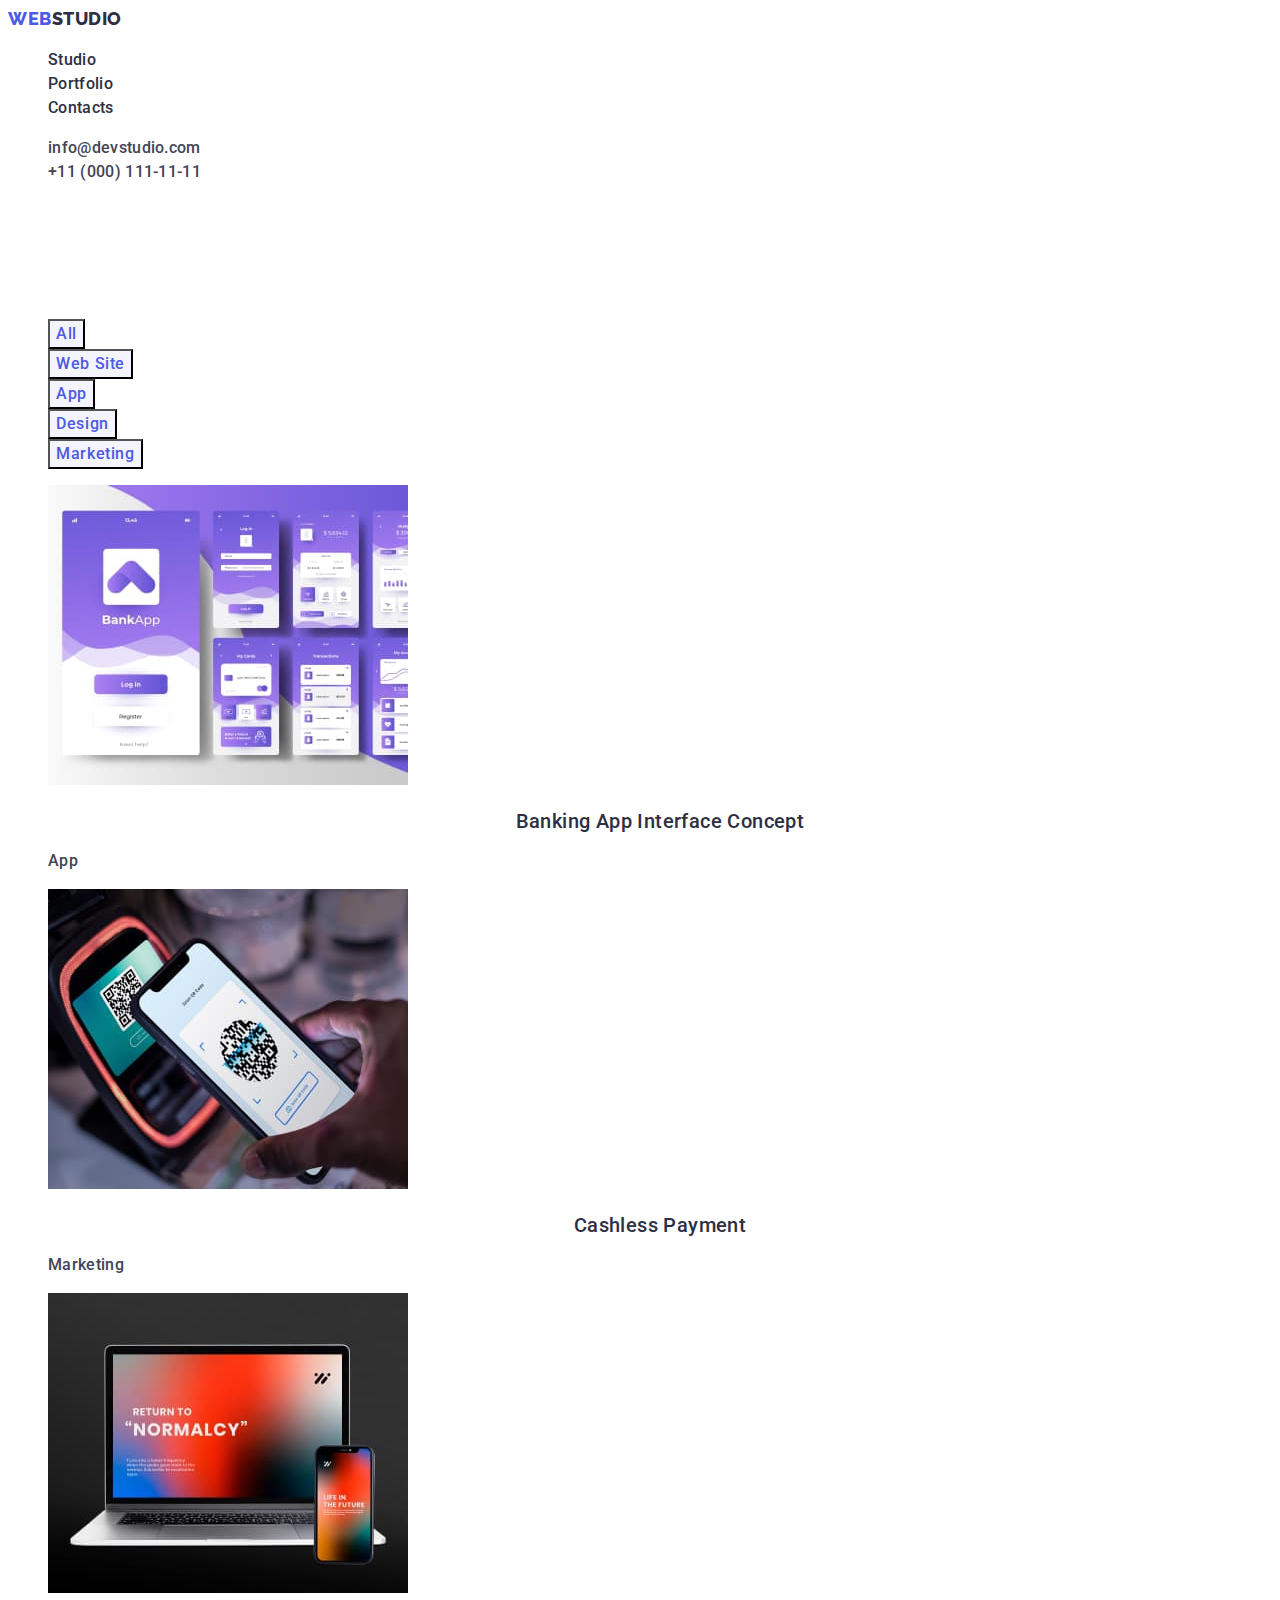
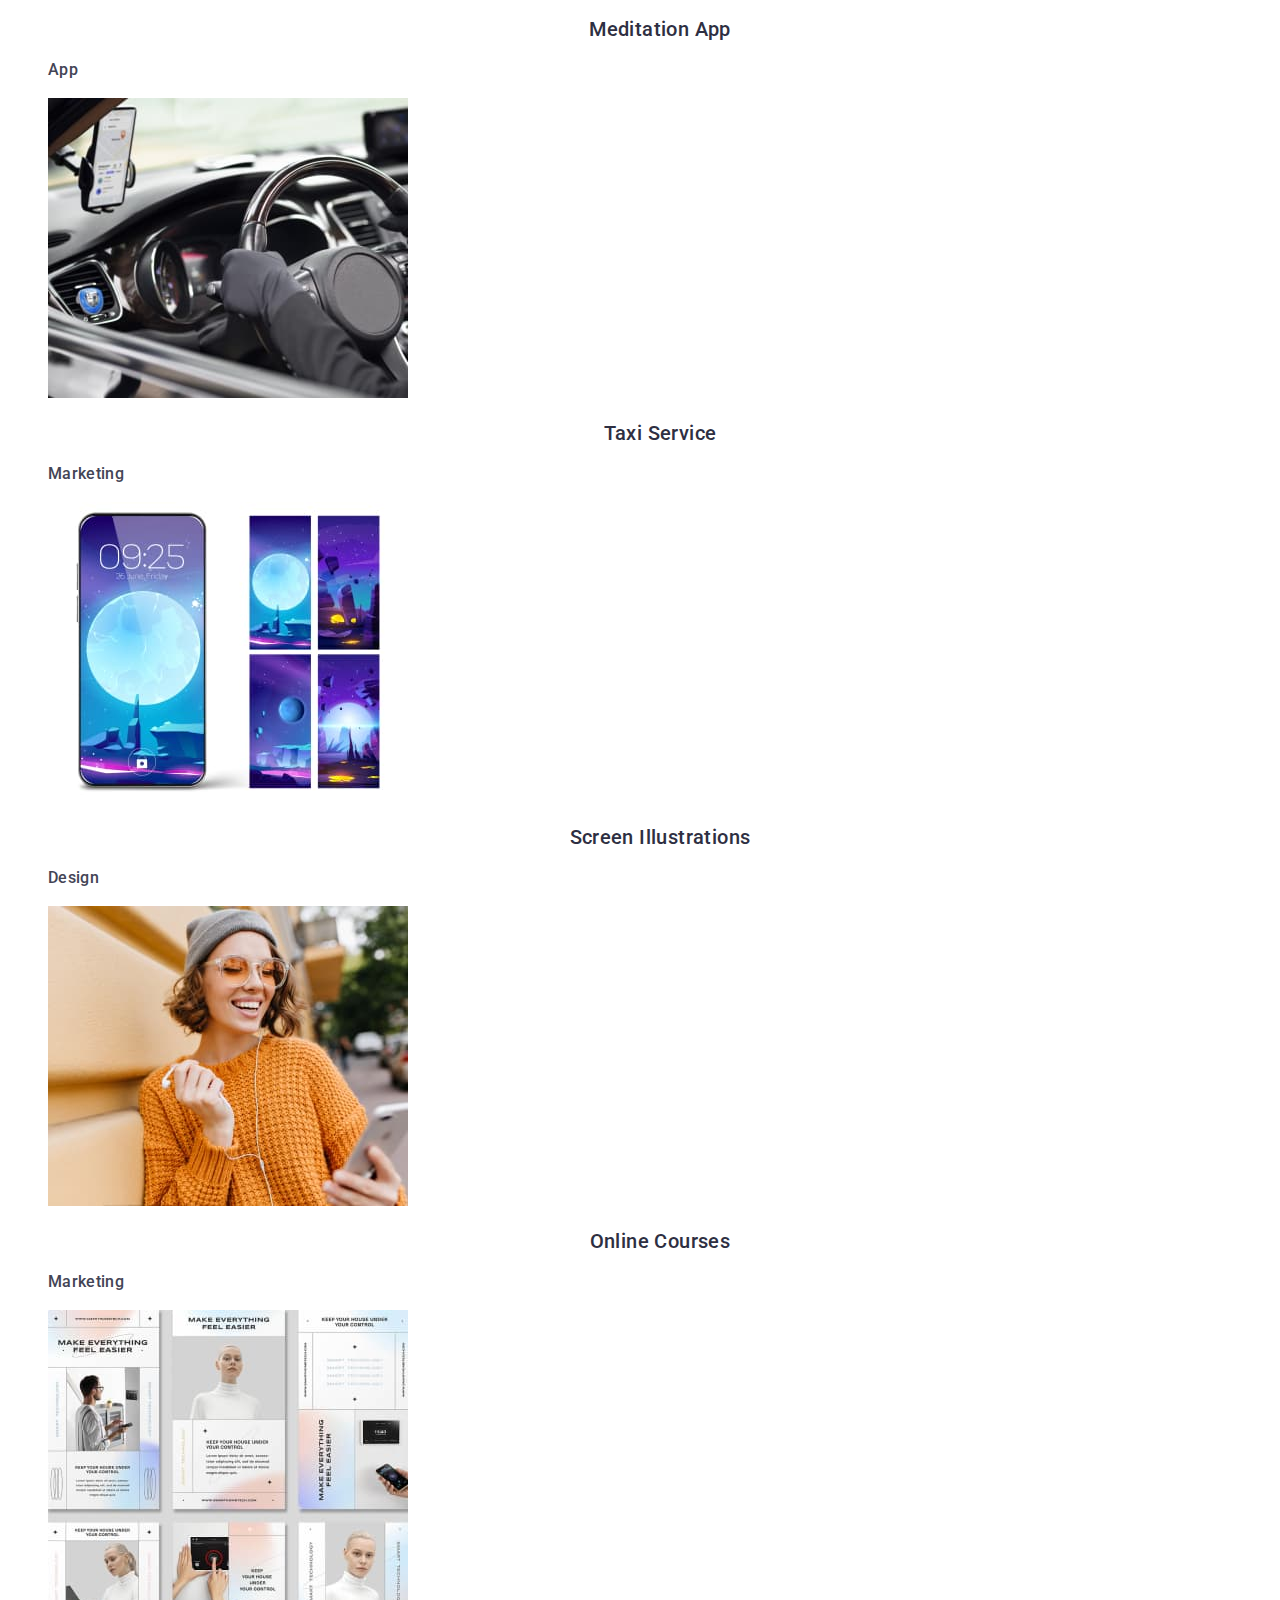
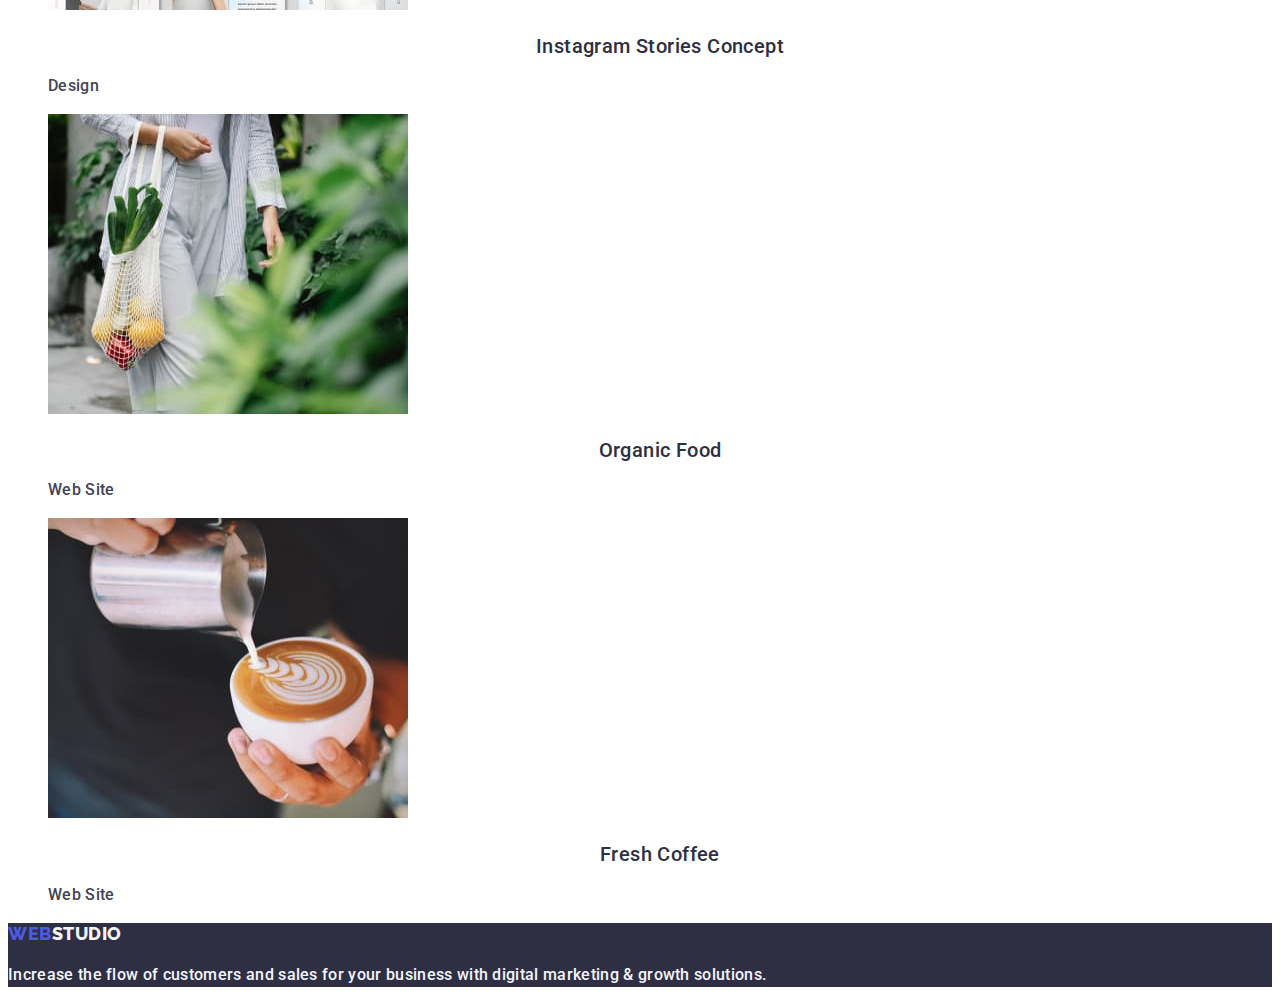
==== portfolio.html @ 98404769 "hw-2-14" ====
<!DOCTYPE html>
<html lang="en">
<head>
    <meta charset="UTF-8">
    <meta name="viewport" content="width=device-width, initial-scale=1.0">
    <meta name="description" content="WebStudio company portfolio page">
    <title>Portfolio</title>
    <link rel="preconnect" href="https://fonts.googleapis.com">
    <link rel="preconnect" href="https://fonts.gstatic.com" crossorigin>
    <link href="https://fonts.googleapis.com/css2?family=Raleway:wght@800&family=Roboto:wght@400;500;700;900&display=swap" rel="stylesheet">
    <link rel="stylesheet" href="./css/styles.css">
</head>
    <body>
        <header>
            <nav class="nav">
                <a href="./index.html" class="logo link"><span class="web">Web</span><span class="logo Studio">Studio</span></a>
            
            <ul class="list">
                <li><a href="./index.html" class="link">Studio</a></li>
                <li><a href="./portfolio.html" class="link">Portfolio</a></li>
                <li><a href="" class="link">Contacts</a></li>
            </ul>
            </nav>
            
            <address class="header-addres">
            <ul class="list">
                <li>
                <a href="mailto:info@devstudio.com" class="link">info@devstudio.com</a>
                </li>
                <li>
                <a href="tel:+110001111111" class="link">+11 (000) 111-11-11</a>
                </li> 
            </ul>
            </address>
        </header>
    
        
        <main>
            <section>
                <h1>Main</h1>
                <ul class="list">
                    <li><button type="button" class="filter-button">All</button></li>
                    <li><button type="button" class="filter-button">Web Site</button></li>
                    <li><button type="button" class="filter-button">App</button></li>
                    <li><button type="button" class="filter-button">Design</button></li>
                    <li><button type="button" class="filter-button">Marketing</button></li>
                </ul>

                <ul class="list">
                    <li>
                        <a href="" class="link"><img src="./images/portfolio/img-1.jpg" 
                            alt="bank app"
                            width="360"
                            height="300">
                            <h2 class="portfolio-header">Banking App Interface Concept</h2>
                            <p class="portfolio-text">App</p>
                        </a>
                    </li>
                    <li>
                        <a href="" class="link"><img src="./images/portfolio/img-2.jpg" alt="bank app"
                            width="360"
                            height="300">
                            <h2 class="portfolio-header">Cashless Payment</h2>
                            <p class="portfolio-text">Marketing</p>
                        </a>
                    
                    </li>
                    <li>
                        <a href="" class="link"><img src="./images/portfolio/img-3.jpg" alt="bank app"
                            width="360"
                            height="300">
                            <h2 class="portfolio-header">Meditation App</h2>
                            <p class="portfolio-text">App</p>
                        </a>
                    </li>
                    <li>
                        <a href="" class="link"><img src="./images/portfolio/img-4.jpg" alt="bank app"
                            width="360"
                            height="300">
                            <h2 class="portfolio-header">Taxi Service</h2>
                            <p class="portfolio-text">Marketing</p>
                        </a>
                    </li>                 
                    <li>
                        <a href="" class="link"><img src="./images/portfolio/img-5.jpg" alt="bank app"
                            width="360"
                            height="300">
                            <h2 class="portfolio-header">Screen Illustrations</h2>
                            <p class="portfolio-text">Design</p>
                        </a>
                    </li>
                    <li>
                        <a href="" class="link"><img src="./images/portfolio/img-6.jpg" alt="bank app"
                            width="360"
                            height="300">
                            <h2 class="portfolio-header">Online Courses</h2>
                            <p class="portfolio-text">Marketing</p>
                        </a>
                    </li>
                    <li>
                        <a href="" class="link"><img src="./images/portfolio/img-7.jpg" alt="bank app"
                            width="360"
                            height="300">
                            <h2 class="portfolio-header">Instagram Stories Concept</h2>
                            <p class="portfolio-text">Design</p>
                        </a>  
                    </li>
                    <li>
                        <a href="" class="link"><img src="./images/portfolio/img-8.jpg" alt="bank app"
                            width="360"
                            height="300">
                            <h2 class="portfolio-header">Organic Food</h2>
                            <p class="portfolio-text">Web Site</p>
                        </a>
                    </li>
                    <li>
                        <a href="" class="link"><img src="./images/portfolio/img-9.jpg" alt="bank app"
                            width="360"
                            height="300">
                            <h2 class="portfolio-header">Fresh Coffee</h2>
                            <p class="portfolio-text">Web Site</p>
                        </a>
                    </li>
                </ul>
            </section>
        </main>

        <footer class="footer">
            <a href="./index.html" class="logo link">Web<span class="logo link2">Studio</span></a>
            <p class="text">
            Increase the flow of customers and sales for your business with digital
            marketing & growth solutions.
            </p>
        </footer>
    </body>
</html>
---- css/styles.css ----
:root {
  --irisColor: #4D5AE5;
  --oceanColor: #404BBF;
  --navyBlueColor: #2E2F42;
  --slateColor: #434455;
  --cloudColor: #F4F4FD;
  --grayColor: #2E2F42;
  --whiteColor: #FFFFFF;
  --dairyColor: #FCFCFC;
}

/* Tag selector */
header {
    background-color: var(--whiteColor);
}

body {
    font-family: 'Roboto', sans-serif;
    color: var(--slateColor);
    background-color: var(--whiteColor);
    font-size: 16px;
    font-weight: 500;
    line-height: 1.5;
    letter-spacing: 0.02em;
} 

h1 {
    color: var(--whiteColor);
    text-align: center;
    font-size: 56px;
    line-height: 1.07;
    letter-spacing: 0.02em;
}
h2 {
    color: var(--navyBlueColor);
    text-align: center;
    font-size: 36px;
    line-height: 1.11;
    letter-spacing: 0.04em;
    text-transform: capitalize;
}
h3 {
    color: var(--navyBlueColor);
    font-size: 20px;
    font-weight: 500;
    line-height: 1.2;
    letter-spacing: 0.02em;
}
p {
    line-height: 1.5;
    letter-spacing: 0.02em;
    font-size: 16px;
}
nav a {
    text-decoration: none;
}

/* Default class selector */
.list {
    list-style: none;
}
.link {
    color: var(--navyBlueColor);
    text-decoration: none;
}
.link:hover,
.link:focus {
    color: var(--oceanColor);
}

/* Main header */
.header-main {
    background-color: var(--navyBlueColor);
}
.header-addres {
    font-style: normal;
}
.header-addres a {
    color: var(--slateColor);
}

.logo.link {
    color: var(--irisColor);
    font-family: 'Raleway', sans-serif;
    font-weight: 800;
    font-size: 18px;
    line-height: 1.17;
    letter-spacing: 0.03em;
    text-transform: uppercase;
}
.logo.Studio {
    color: var(--navyBlueColor);
}
.logo.link2 {
    color: var(--cloudColor);
}

/* Main button */
.order-button {
    font-family: 'Roboto', sans-serif;
    cursor: pointer;
    color: var(--whiteColor);
    background-color: var(--irisColor);
    font-weight: 500;
    font-size: 16px;
    line-height: 1.5;
    letter-spacing: 0.04em;

}
.order-button:hover,
.order-button:focus {
    background-color: var(--oceanColor);
}

.filter-button {
    color: var(--irisColor);
    background-color: var(--cloudColor);
    text-align: center;
    font-family: 'Roboto', sans-serif;
    font-size: 16px;
    font-weight: 500;
    line-height: 1.5;
    letter-spacing: 0.04em;
    cursor: pointer;
}
.filter-button:hover,
.filter-button:focus {
    color: var(--whiteColor);
    background-color: var(--oceanColor);
}

.team {
    background-color: var(--cloudColor);
}
.item {
    background-color: var(--whiteColor);
}

.team-header,
.stratehy-header {
    letter-spacing: 0.02em;
}



.portfolio-header {
    font-size: 20px;
    line-height: 1.2;
    letter-spacing: 0.02em;
    font-weight: 500;
}
.portfolio-text {
    color: var(--slateColor);
}

.footer {
    color: var(--cloudColor);
    background-color: var(--navyBlueColor);
}
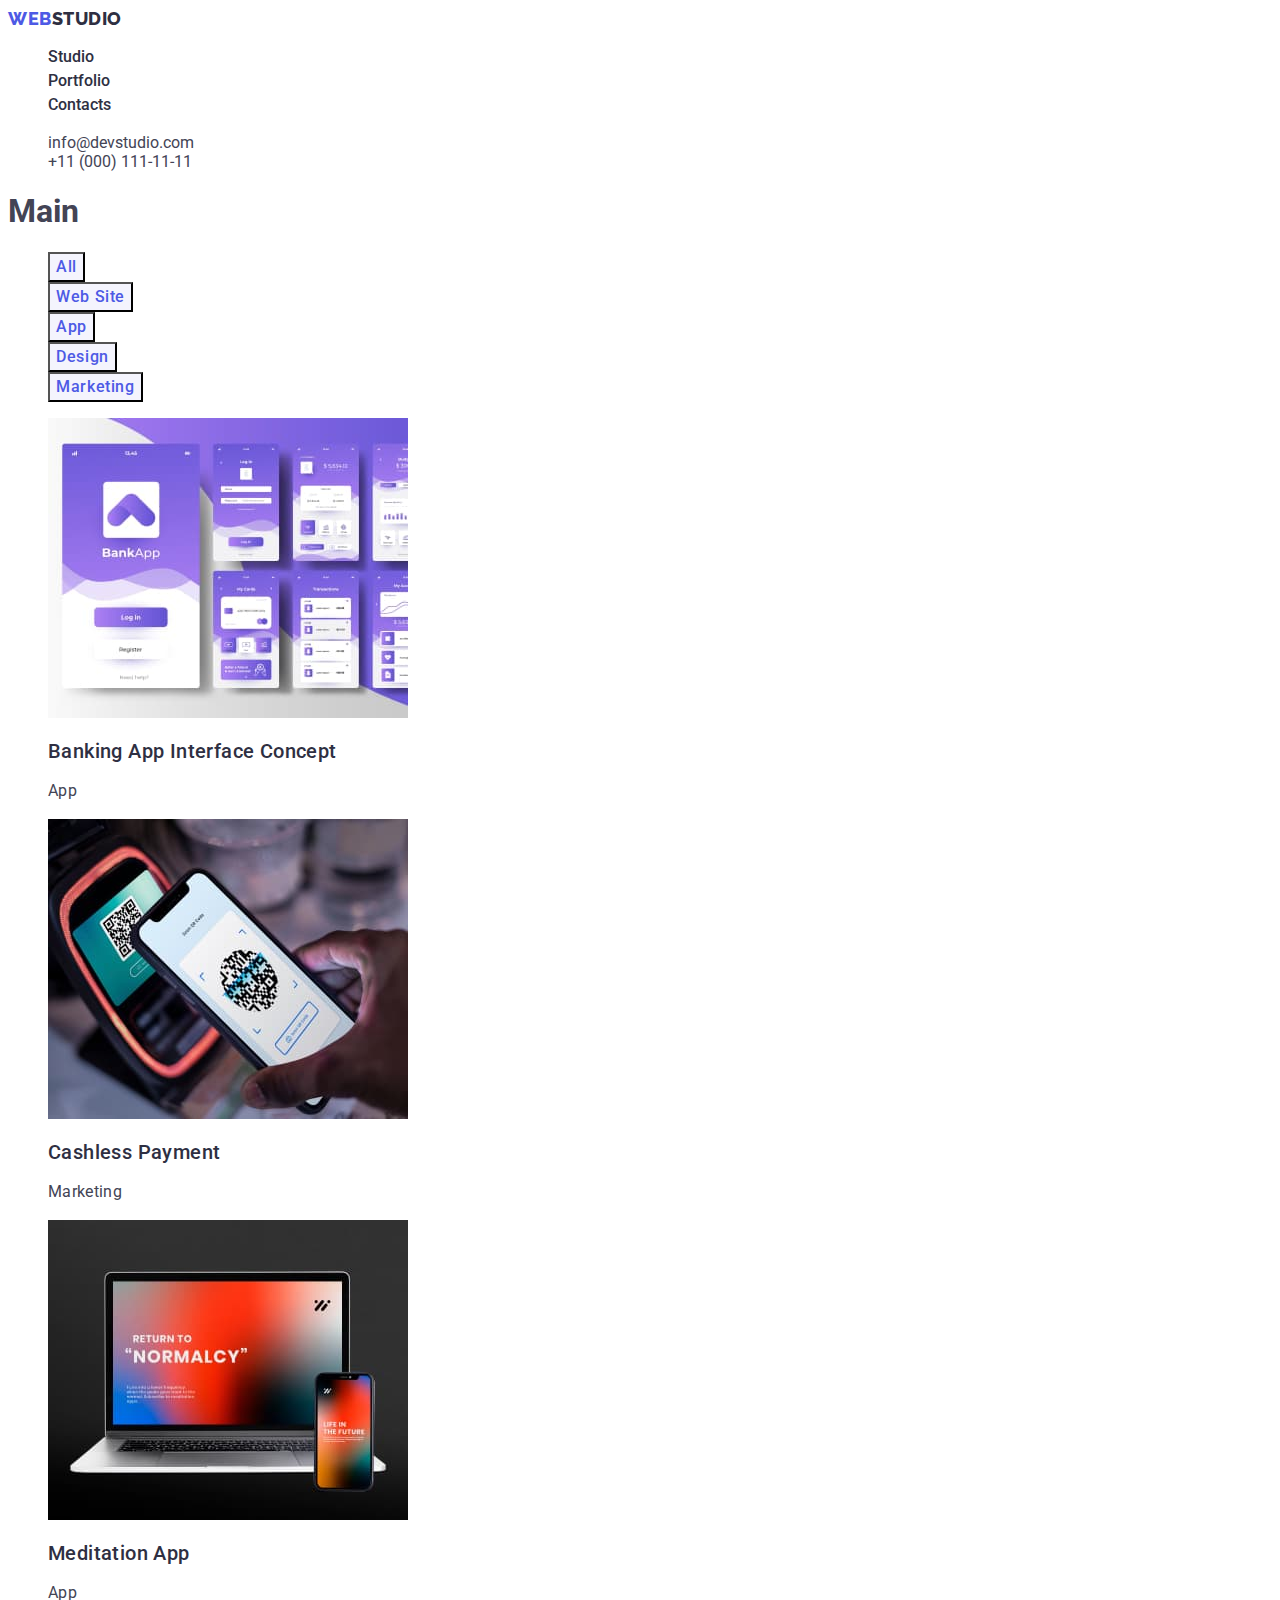
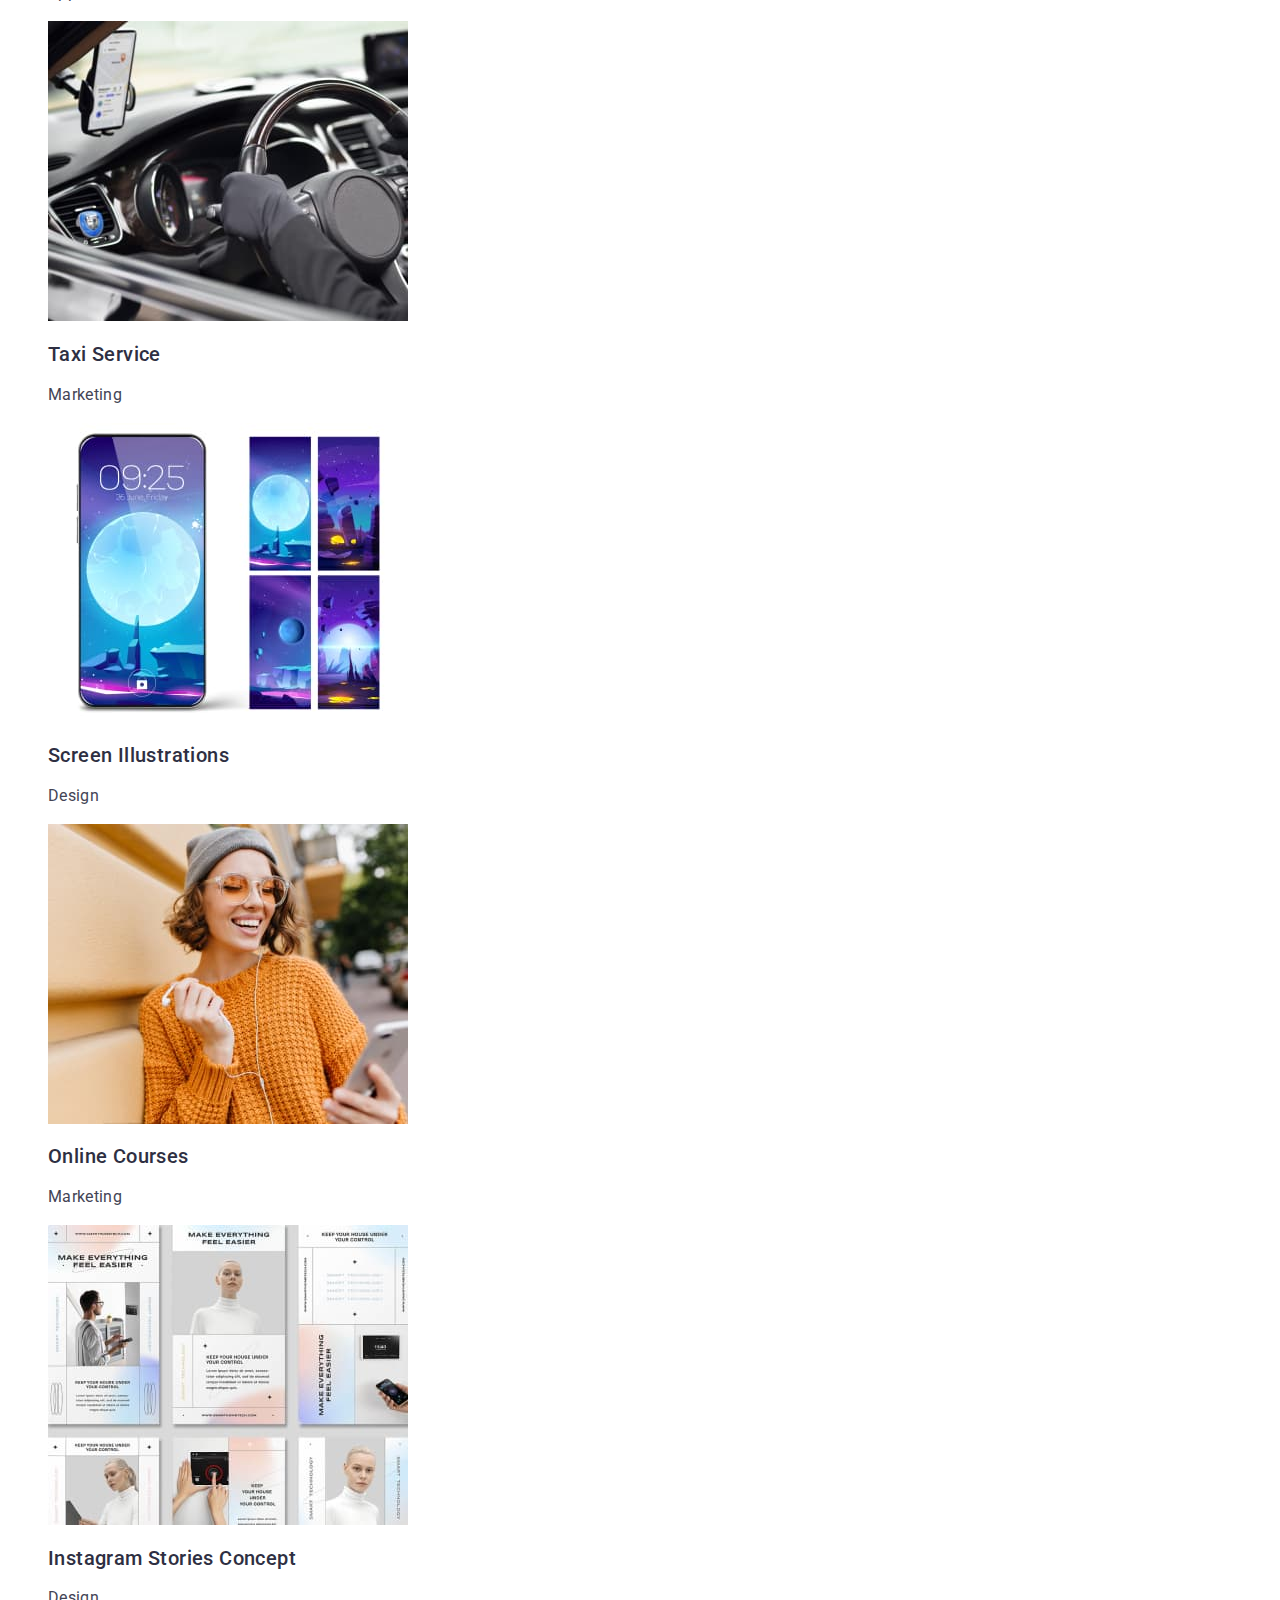
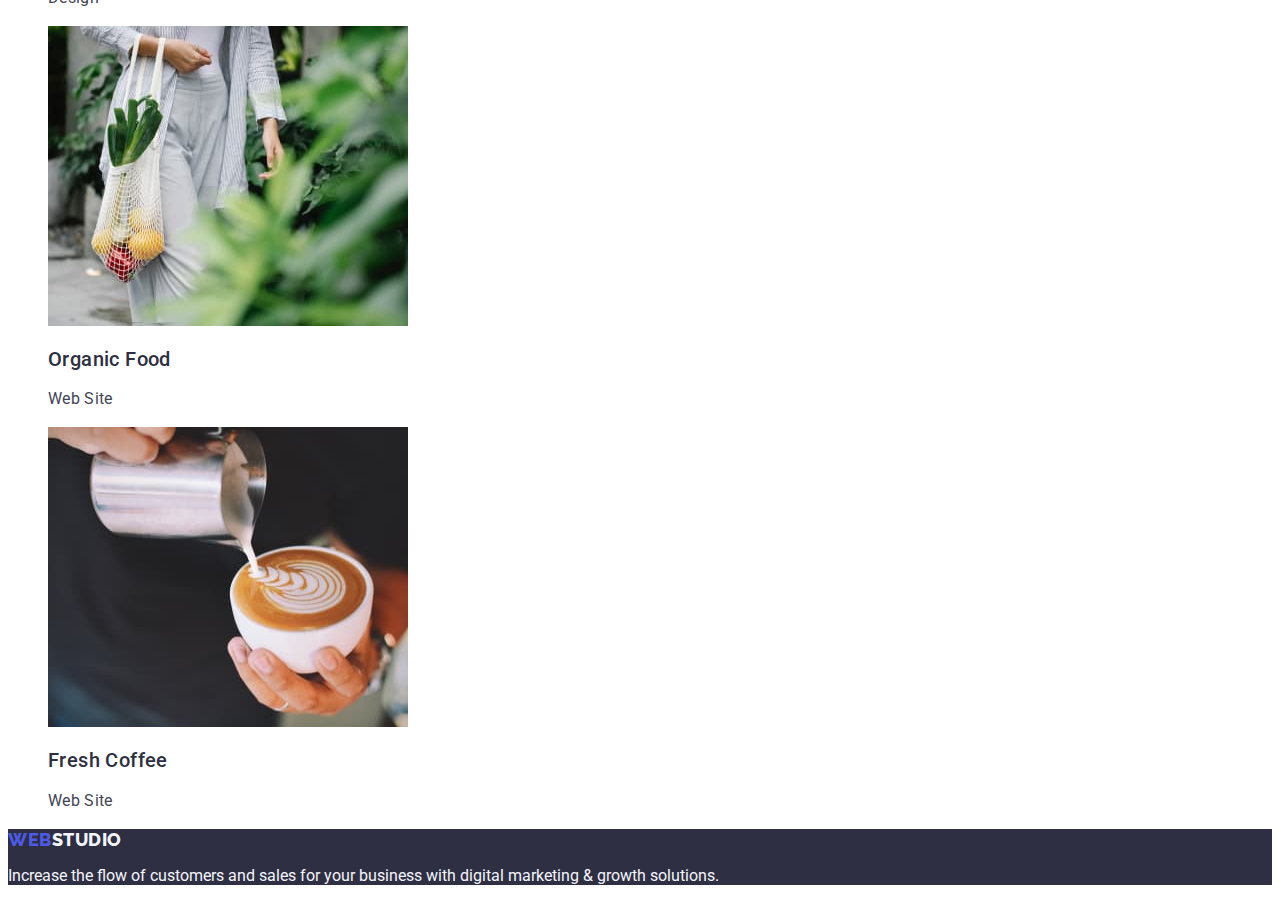
==== commit 3c680267: "hw-2-20" ====
--- a/portfolio.html
+++ b/portfolio.html
@@ -11,33 +11,33 @@
     <link rel="stylesheet" href="./css/styles.css">
 </head>
     <body>
-        <header>
+        <header class="header">
             <nav class="nav">
-                <a href="./index.html" class="logo link"><span class="web">Web</span><span class="logo Studio">Studio</span></a>
-            
-            <ul class="list">
-                <li><a href="./index.html" class="link">Studio</a></li>
-                <li><a href="./portfolio.html" class="link">Portfolio</a></li>
-                <li><a href="" class="link">Contacts</a></li>
+              <a href="./index.html" class="logo-link">Web<span class="logo-studio">Studio</span></a>
+              
+              <ul class="list">
+                <li><a href="./index.html" class="nav-link">Studio</a></li>
+                <li><a href="./portfolio.html" class="nav-link">Portfolio</a></li>
+                <li><a href="" class="nav-link">Contacts</a></li>
             </ul>
             </nav>
             
-            <address class="header-addres">
-            <ul class="list">
-                <li>
-                <a href="mailto:info@devstudio.com" class="link">info@devstudio.com</a>
-                </li>
-                <li>
-                <a href="tel:+110001111111" class="link">+11 (000) 111-11-11</a>
-                </li> 
-            </ul>
-            </address>
+            <address>
+              <ul class="list">
+                  <li>
+                  <a href="mailto:info@devstudio.com" class="address-link">info@devstudio.com</a>
+                  </li>
+                  <li>
+                  <a href="tel:+110001111111" class="address-link">+11 (000) 111-11-11</a>
+                  </li> 
+              </ul>
+              </address>
         </header>
     
         
         <main>
             <section>
-                <h1>Main</h1>
+                <h1 class="___temp">Main</h1>
                 <ul class="list">
                     <li><button type="button" class="filter-button">All</button></li>
                     <li><button type="button" class="filter-button">Web Site</button></li>
@@ -52,16 +52,16 @@
                             alt="bank app"
                             width="360"
                             height="300">
-                            <h2 class="portfolio-header">Banking App Interface Concept</h2>
-                            <p class="portfolio-text">App</p>
+                            <h2 class="portfolio-list-header">Banking App Interface Concept</h2>
+                            <p class="portfolio-list-text">App</p>
                         </a>
                     </li>
                     <li>
                         <a href="" class="link"><img src="./images/portfolio/img-2.jpg" alt="bank app"
                             width="360"
                             height="300">
-                            <h2 class="portfolio-header">Cashless Payment</h2>
-                            <p class="portfolio-text">Marketing</p>
+                            <h2 class="portfolio-list-header">Cashless Payment</h2>
+                            <p class="portfolio-list-text">Marketing</p>
                         </a>
                     
                     </li>
@@ -69,56 +69,56 @@
                         <a href="" class="link"><img src="./images/portfolio/img-3.jpg" alt="bank app"
                             width="360"
                             height="300">
-                            <h2 class="portfolio-header">Meditation App</h2>
-                            <p class="portfolio-text">App</p>
+                            <h2 class="portfolio-list-header">Meditation App</h2>
+                            <p class="portfolio-list-text">App</p>
                         </a>
                     </li>
                     <li>
                         <a href="" class="link"><img src="./images/portfolio/img-4.jpg" alt="bank app"
                             width="360"
                             height="300">
-                            <h2 class="portfolio-header">Taxi Service</h2>
-                            <p class="portfolio-text">Marketing</p>
+                            <h2 class="portfolio-list-header">Taxi Service</h2>
+                            <p class="portfolio-list-text">Marketing</p>
                         </a>
                     </li>                 
                     <li>
                         <a href="" class="link"><img src="./images/portfolio/img-5.jpg" alt="bank app"
                             width="360"
                             height="300">
-                            <h2 class="portfolio-header">Screen Illustrations</h2>
-                            <p class="portfolio-text">Design</p>
+                            <h2 class="portfolio-list-header">Screen Illustrations</h2>
+                            <p class="portfolio-list-text">Design</p>
                         </a>
                     </li>
                     <li>
                         <a href="" class="link"><img src="./images/portfolio/img-6.jpg" alt="bank app"
                             width="360"
                             height="300">
-                            <h2 class="portfolio-header">Online Courses</h2>
-                            <p class="portfolio-text">Marketing</p>
+                            <h2 class="portfolio-list-header">Online Courses</h2>
+                            <p class="portfolio-list-text">Marketing</p>
                         </a>
                     </li>
                     <li>
                         <a href="" class="link"><img src="./images/portfolio/img-7.jpg" alt="bank app"
                             width="360"
                             height="300">
-                            <h2 class="portfolio-header">Instagram Stories Concept</h2>
-                            <p class="portfolio-text">Design</p>
+                            <h2 class="portfolio-list-header">Instagram Stories Concept</h2>
+                            <p class="portfolio-list-text">Design</p>
                         </a>  
                     </li>
                     <li>
                         <a href="" class="link"><img src="./images/portfolio/img-8.jpg" alt="bank app"
                             width="360"
                             height="300">
-                            <h2 class="portfolio-header">Organic Food</h2>
-                            <p class="portfolio-text">Web Site</p>
+                            <h2 class="portfolio-list-header">Organic Food</h2>
+                            <p class="portfolio-list-text">Web Site</p>
                         </a>
                     </li>
                     <li>
                         <a href="" class="link"><img src="./images/portfolio/img-9.jpg" alt="bank app"
                             width="360"
                             height="300">
-                            <h2 class="portfolio-header">Fresh Coffee</h2>
-                            <p class="portfolio-text">Web Site</p>
+                            <h2 class="portfolio-list-header">Fresh Coffee</h2>
+                            <p class="portfolio-list-text">Web Site</p>
                         </a>
                     </li>
                 </ul>
@@ -126,7 +126,7 @@
         </main>
 
         <footer class="footer">
-            <a href="./index.html" class="logo link">Web<span class="logo link2">Studio</span></a>
+            <a href="./index.html" class="logo-link">Web<span class="logo-footer">Studio</span></a>
             <p class="text">
             Increase the flow of customers and sales for your business with digital
             marketing & growth solutions.
--- a/css/styles.css
+++ b/css/styles.css
@@ -9,90 +9,88 @@
   --dairyColor: #FCFCFC;
 }
 
-/* Tag selector */
-header {
+.header {
     background-color: var(--whiteColor);
 }
+
+.footer {
+    color: var(--cloudColor);
+    background-color: var(--navyBlueColor);
+}
+
 
 body {
     font-family: 'Roboto', sans-serif;
     color: var(--slateColor);
     background-color: var(--whiteColor);
-    font-size: 16px;
-    font-weight: 500;
-    line-height: 1.5;
-    letter-spacing: 0.02em;
+    ---font-size: 16px;
+    ---line-height: 1.5;
+    ---letter-spacing: 0.02em;
 } 
-
-h1 {
-    color: var(--whiteColor);
-    text-align: center;
-    font-size: 56px;
-    line-height: 1.07;
-    letter-spacing: 0.02em;
-}
-h2 {
-    color: var(--navyBlueColor);
-    text-align: center;
-    font-size: 36px;
-    line-height: 1.11;
-    letter-spacing: 0.04em;
-    text-transform: capitalize;
-}
-h3 {
-    color: var(--navyBlueColor);
-    font-size: 20px;
-    font-weight: 500;
-    line-height: 1.2;
-    letter-spacing: 0.02em;
-}
-p {
-    line-height: 1.5;
-    letter-spacing: 0.02em;
-    font-size: 16px;
-}
-nav a {
-    text-decoration: none;
-}
 
 /* Default class selector */
 .list {
     list-style: none;
 }
 .link {
-    color: var(--navyBlueColor);
     text-decoration: none;
 }
-.link:hover,
-.link:focus {
-    color: var(--oceanColor);
-}
-
-/* Main header */
-.header-main {
-    background-color: var(--navyBlueColor);
-}
-.header-addres {
-    font-style: normal;
-}
-.header-addres a {
-    color: var(--slateColor);
-}
-
-.logo.link {
+/* Logo */
+.logo-link {
     color: var(--irisColor);
     font-family: 'Raleway', sans-serif;
+    text-decoration: none;
     font-weight: 800;
     font-size: 18px;
     line-height: 1.17;
     letter-spacing: 0.03em;
     text-transform: uppercase;
 }
-.logo.Studio {
+.logo-studio {
     color: var(--navyBlueColor);
 }
-.logo.link2 {
+.logo-footer {
     color: var(--cloudColor);
+}
+
+/* Navigation */
+.nav-link {
+    text-decoration: none;
+    color: var(--navyBlueColor);
+    font-weight: 500;
+    line-height: 1.5;
+    letter-spacing: 0.02px;
+}
+.nav-link:hover,
+.nav-link:focus,
+.portfolio-list-text:hover,
+.portfolio-list-text:focus,
+.portfolio-list-header:hover,
+.portfolio-list-header:focus {
+    color: var(--oceanColor);
+}
+
+/* Address */
+.address-link {
+    color: var(--slateColor);
+    text-decoration: none;
+    font-style: normal;
+}
+.address-link:hover,
+.address-link:focus {
+    color: var(--oceanColor);
+}
+
+
+/* Main header */
+.main {
+    background-color: var(--navyBlueColor);
+}
+.main-header {
+    color: var(--whiteColor);
+    font-size: 56px;
+    line-height: 1.07;
+    letter-spacing: 0.02em;
 }
 
 /* Main button */
@@ -105,13 +103,60 @@
     font-size: 16px;
     line-height: 1.5;
     letter-spacing: 0.04em;
-
 }
 .order-button:hover,
 .order-button:focus {
     background-color: var(--oceanColor);
 }
 
+/*  */
+.our-work-header,
+.portfolio-list-header,
+.team-names {
+    color: var(--navyBlueColor);
+    font-size: 20px;
+    font-weight: 500;
+    line-height: 1.2;
+    letter-spacing: 0.02em;
+}
+
+.our-work-text,
+.portfolio-list-text,
+.team-names-text {
+    color: var(--slateColor);
+    line-height: 1.5;
+    letter-spacing: 0.02em;
+   
+}
+
+.what-we-doing {
+    color: var(--navyBlueColor);
+    text-align: center;
+    font-size: 36px;
+    font-weight: 700;
+    line-height: 1.1;
+    letter-spacing: 0.04em;
+    text-transform: capitalize;
+}
+
+.our-team {
+    background-color: var(--cloudColor);
+}
+.our-team-item {
+    background-color: var(--whiteColor);
+}
+
+.our-team-header {
+    color: var(--navyBlueColor);
+    text-align: center;
+    font-size: 36px;
+    line-height: 1.1;
+    letter-spacing: 0.04em;
+    text-transform: capitalize;
+}
+
+
+/* Portfolio page */
 .filter-button {
     color: var(--irisColor);
     background-color: var(--cloudColor);
@@ -129,32 +174,4 @@
     background-color: var(--oceanColor);
 }
 
-.team {
-    background-color: var(--cloudColor);
-}
-.item {
-    background-color: var(--whiteColor);
-}
 
-.team-header,
-.stratehy-header {
-    letter-spacing: 0.02em;
-}
-
-
-
-.portfolio-header {
-    font-size: 20px;
-    line-height: 1.2;
-    letter-spacing: 0.02em;
-    font-weight: 500;
-}
-.portfolio-text {
-    color: var(--slateColor);
-}
-
-.footer {
-    color: var(--cloudColor);
-    background-color: var(--navyBlueColor);
-}
-
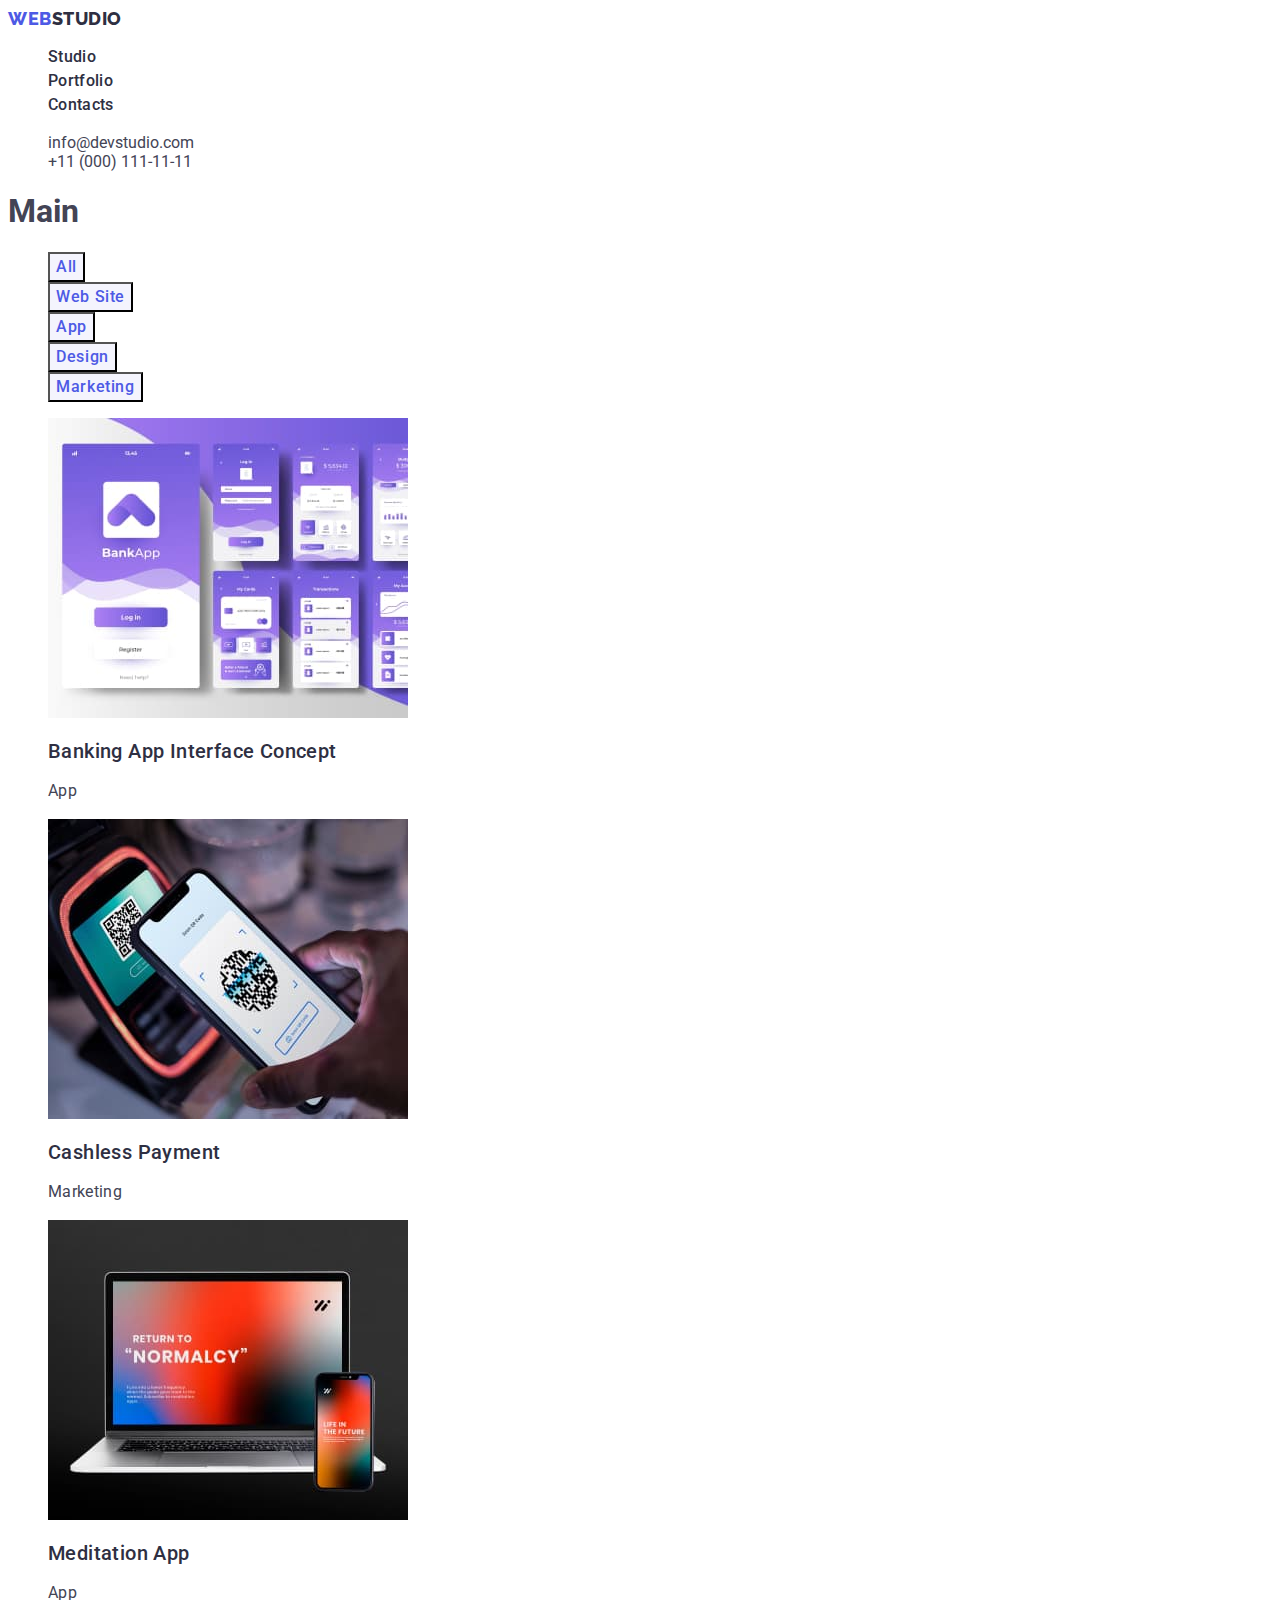
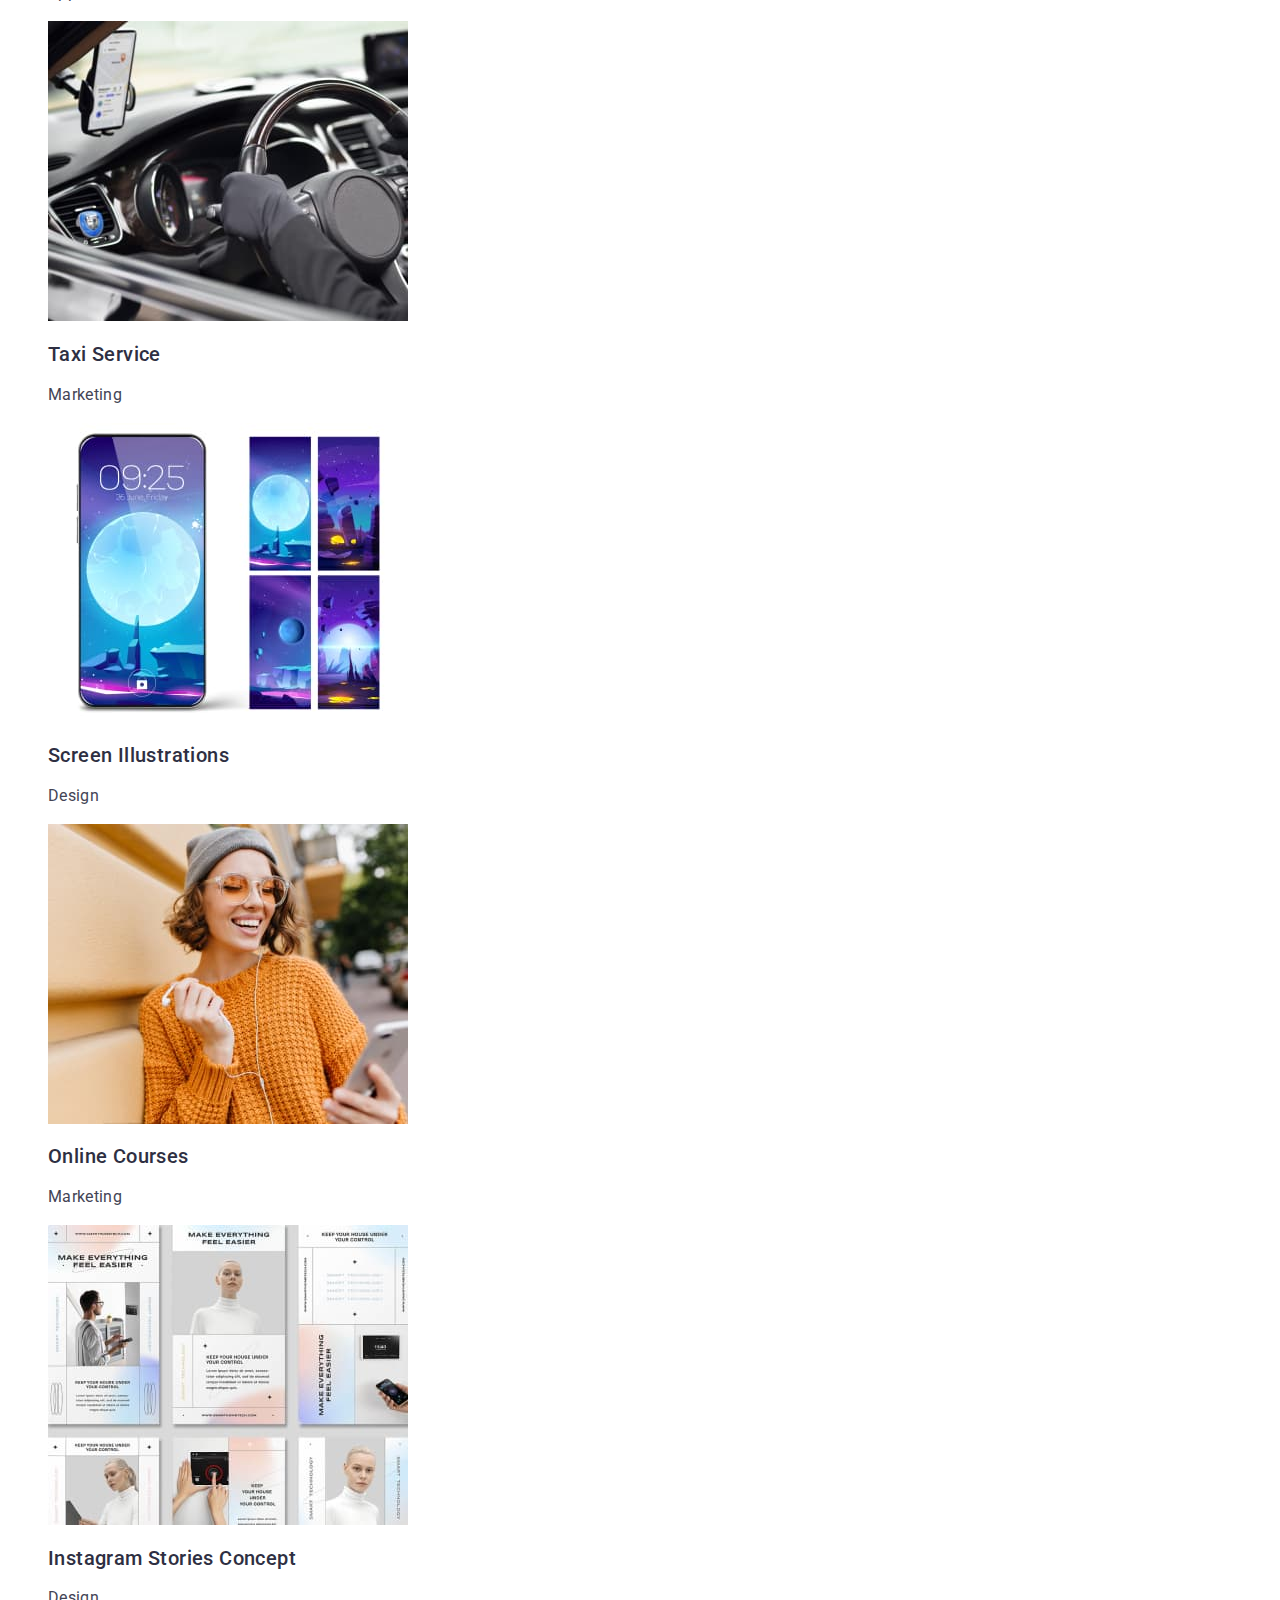
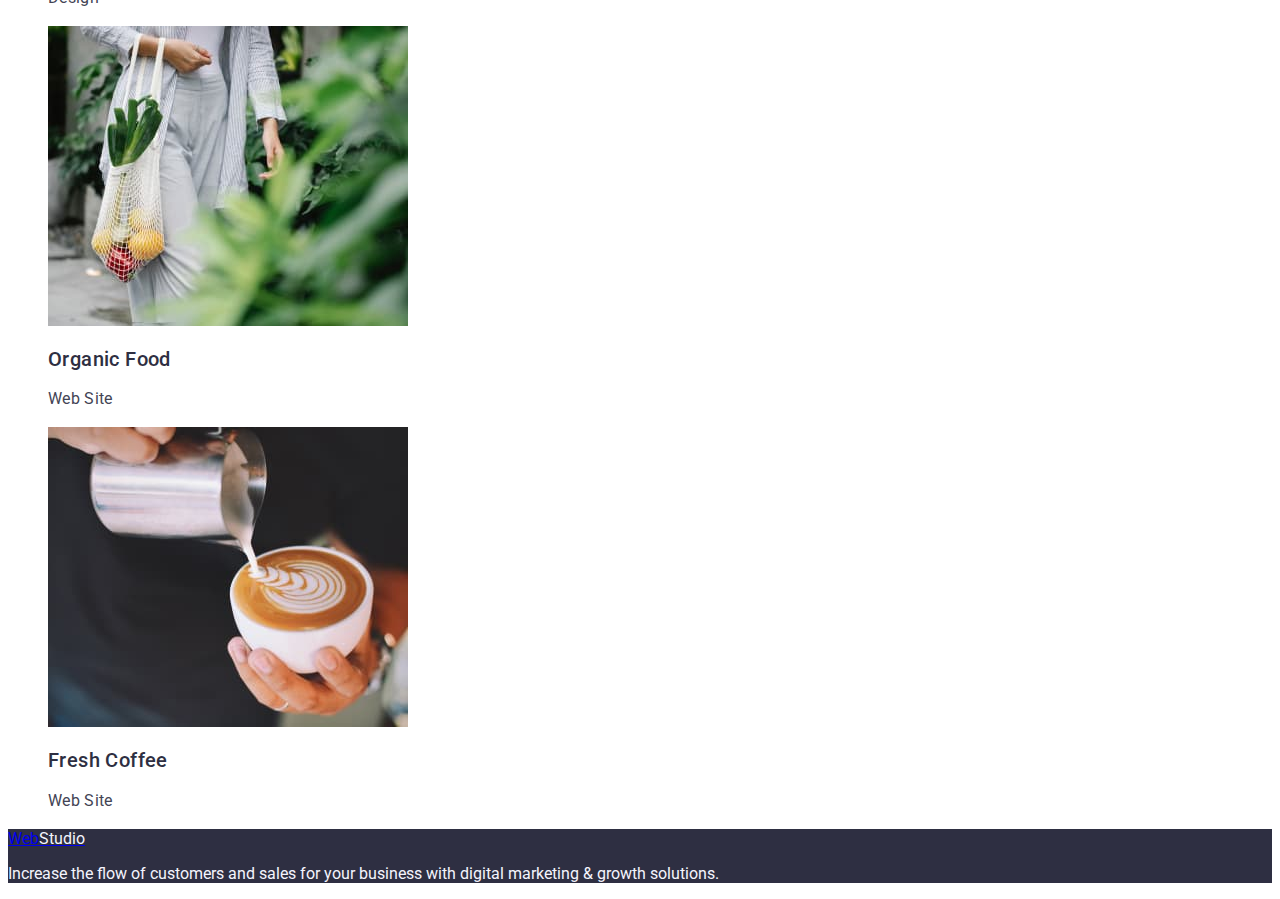
==== commit 35e8db67: "hw-2-21" ====
--- a/portfolio.html
+++ b/portfolio.html
@@ -13,22 +13,22 @@
     <body>
         <header class="header">
             <nav class="nav">
-              <a href="./index.html" class="logo-link">Web<span class="logo-studio">Studio</span></a>
+              <a href="./index.html" class="logo link">Web<span class="logo-studio">Studio</span></a>
               
               <ul class="list">
-                <li><a href="./index.html" class="nav-link">Studio</a></li>
-                <li><a href="./portfolio.html" class="nav-link">Portfolio</a></li>
-                <li><a href="" class="nav-link">Contacts</a></li>
+                <li><a href="./index.html" class="nav-link link">Studio</a></li>
+                <li><a href="./portfolio.html" class="nav-link link">Portfolio</a></li>
+                <li><a href="" class="nav-link link">Contacts</a></li>
             </ul>
             </nav>
             
             <address>
               <ul class="list">
                   <li>
-                  <a href="mailto:info@devstudio.com" class="address-link">info@devstudio.com</a>
+                  <a href="mailto:info@devstudio.com" class="address-link link">info@devstudio.com</a>
                   </li>
                   <li>
-                  <a href="tel:+110001111111" class="address-link">+11 (000) 111-11-11</a>
+                  <a href="tel:+110001111111" class="address-link link">+11 (000) 111-11-11</a>
                   </li> 
               </ul>
               </address>
--- a/css/styles.css
+++ b/css/styles.css
@@ -9,16 +9,6 @@
   --dairyColor: #FCFCFC;
 }
 
-.header {
-    background-color: var(--whiteColor);
-}
-
-.footer {
-    color: var(--cloudColor);
-    background-color: var(--navyBlueColor);
-}
-
-
 body {
     font-family: 'Roboto', sans-serif;
     color: var(--slateColor);
@@ -29,14 +19,25 @@
 } 
 
 /* Default class selector */
+.header {
+    background-color: var(--whiteColor);
+}
+
+.footer {
+    color: var(--cloudColor);
+    background-color: var(--navyBlueColor);
+}
+
 .list {
     list-style: none;
 }
+
 .link {
     text-decoration: none;
 }
+
 /* Logo */
-.logo-link {
+.logo {
     color: var(--irisColor);
     font-family: 'Raleway', sans-serif;
     text-decoration: none;
@@ -59,7 +60,7 @@
     color: var(--navyBlueColor);
     font-weight: 500;
     line-height: 1.5;
-    letter-spacing: 0.02px;
+    letter-spacing: 0.02em;
 }
 .nav-link:hover,
 .nav-link:focus,
@@ -73,7 +74,6 @@
 /* Address */
 .address-link {
     color: var(--slateColor);
-    text-decoration: none;
     font-style: normal;
 }
 .address-link:hover,
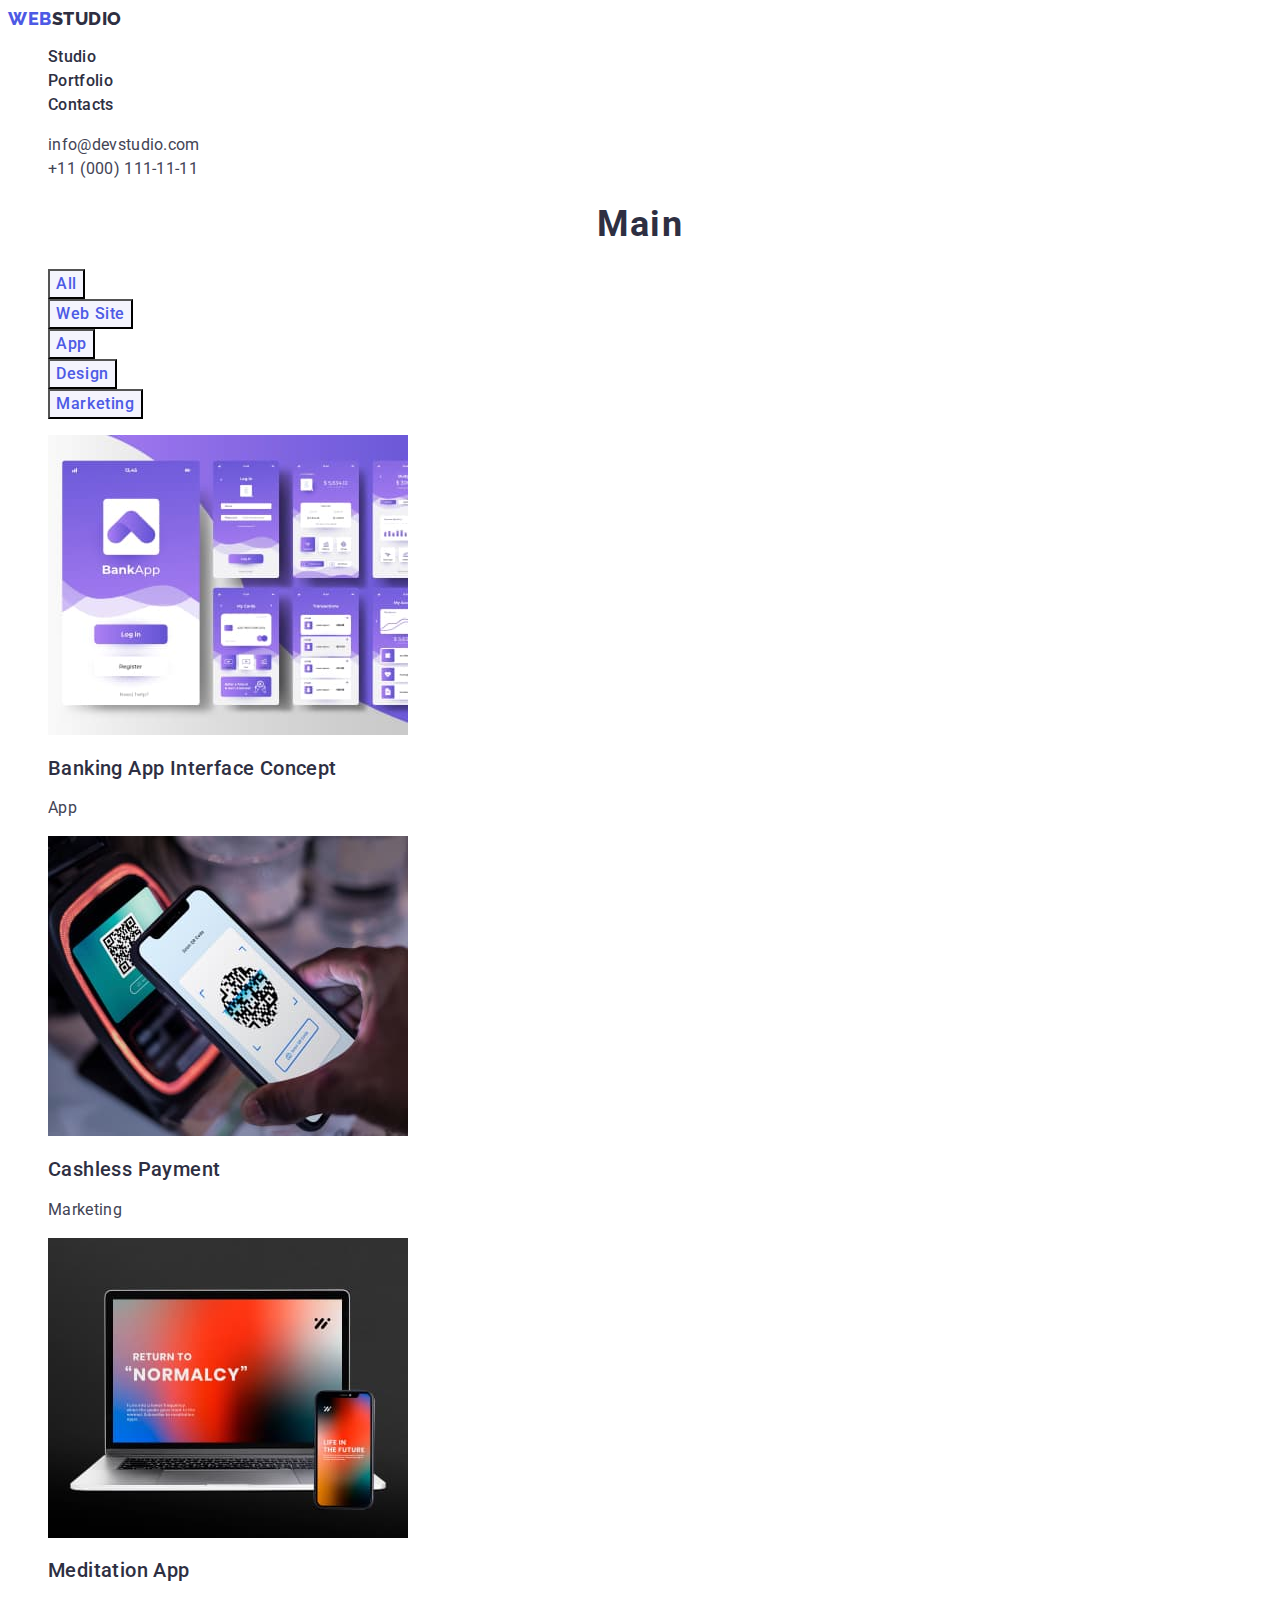
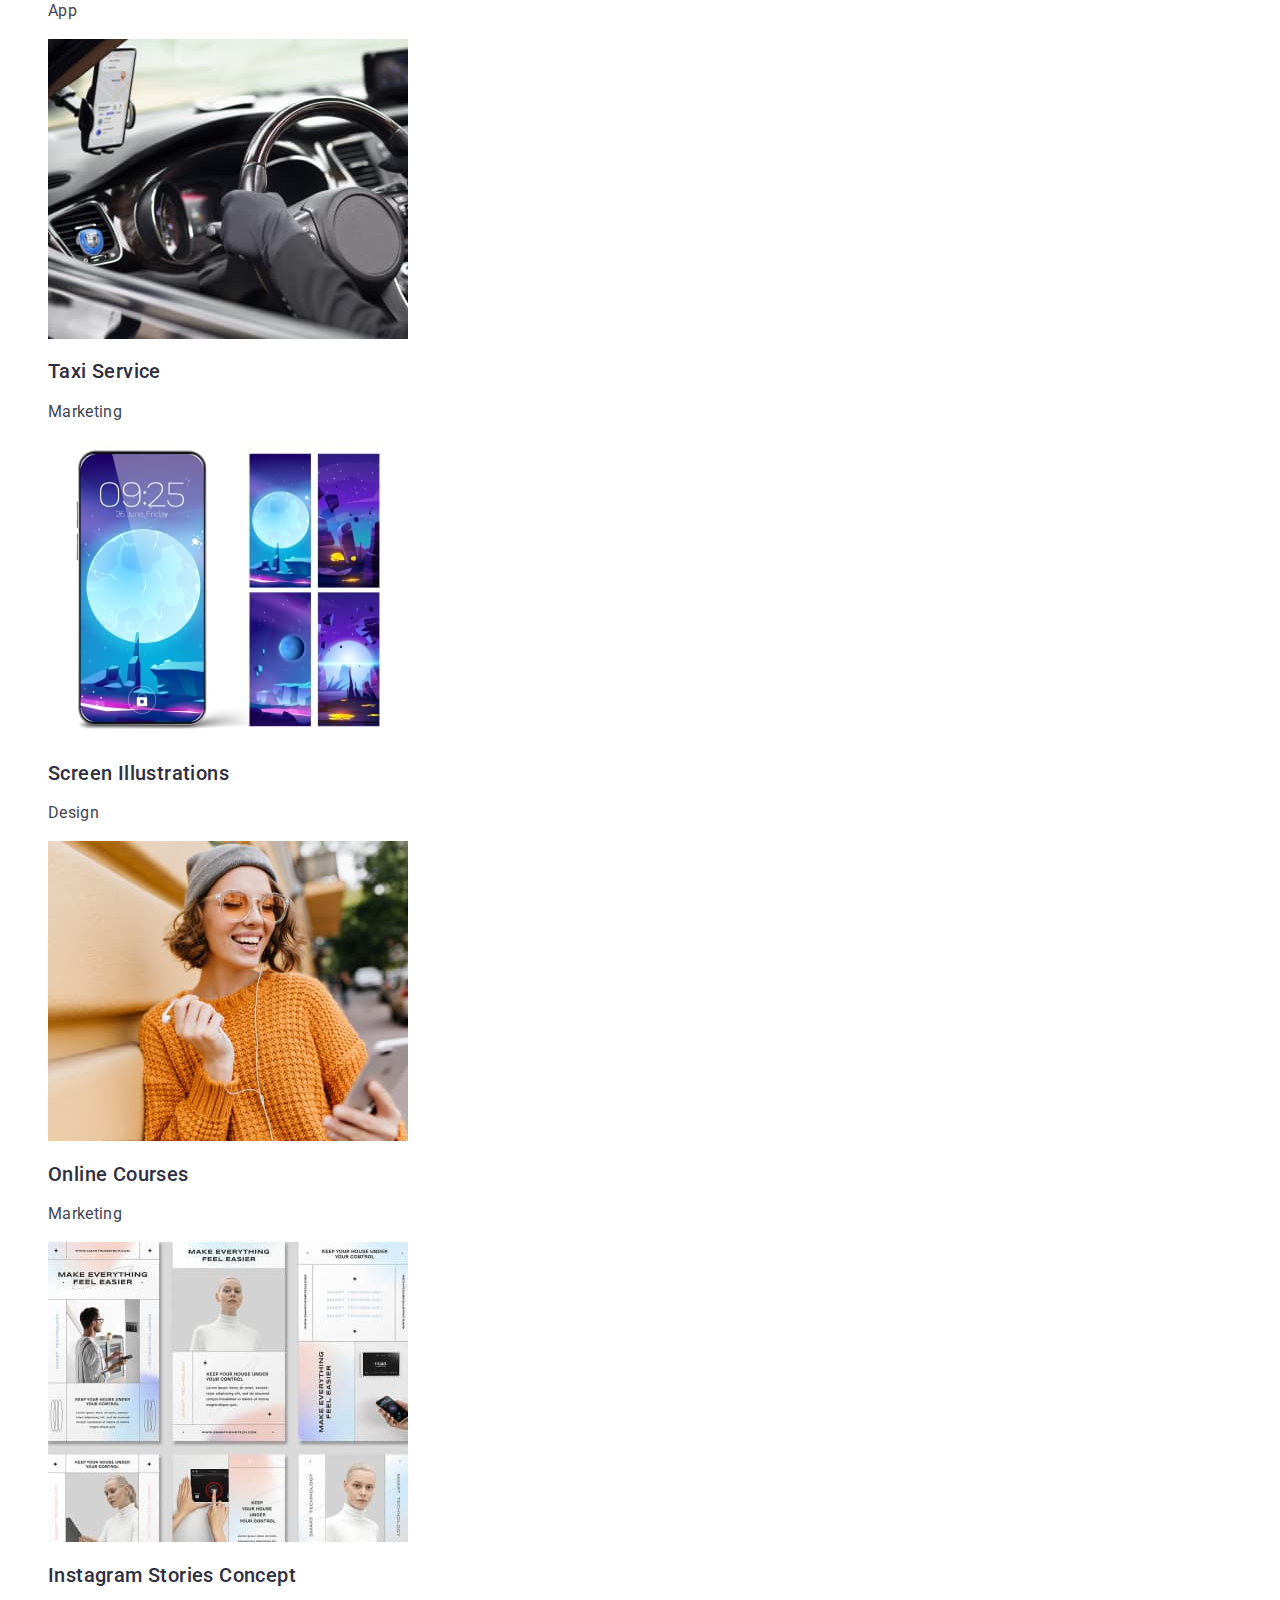
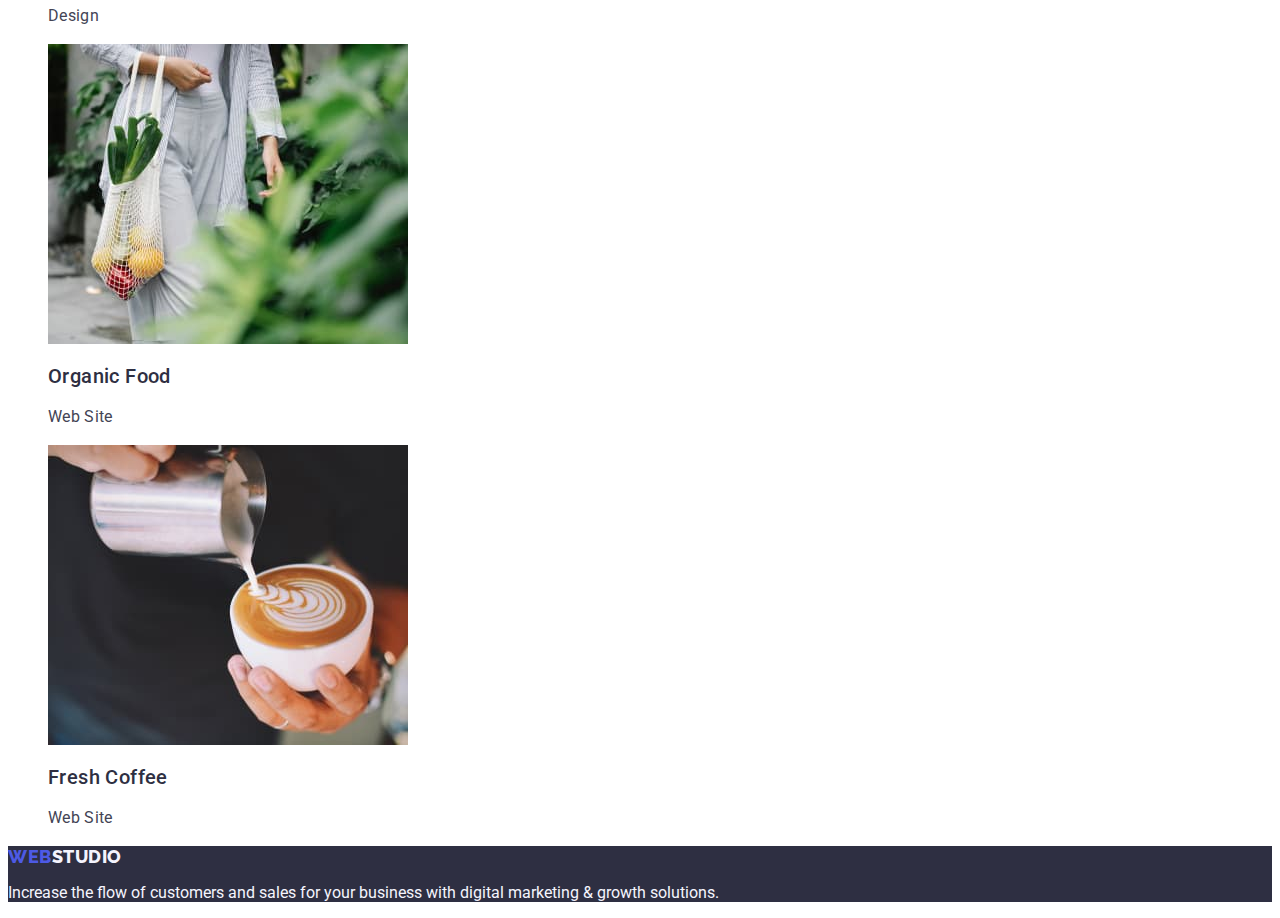
==== commit 05b3252a: "hw-2-24" ====
--- a/portfolio.html
+++ b/portfolio.html
@@ -22,7 +22,7 @@
             </ul>
             </nav>
             
-            <address>
+            <address class="address">
               <ul class="list">
                   <li>
                   <a href="mailto:info@devstudio.com" class="address-link link">info@devstudio.com</a>
@@ -126,7 +126,7 @@
         </main>
 
         <footer class="footer">
-            <a href="./index.html" class="logo-link">Web<span class="logo-footer">Studio</span></a>
+            <a href="./index.html" class="logo link">Web<span class="logo-footer">Studio</span></a>
             <p class="text">
             Increase the flow of customers and sales for your business with digital
             marketing & growth solutions.
--- a/css/styles.css
+++ b/css/styles.css
@@ -13,25 +13,19 @@
     font-family: 'Roboto', sans-serif;
     color: var(--slateColor);
     background-color: var(--whiteColor);
-    ---font-size: 16px;
-    ---line-height: 1.5;
-    ---letter-spacing: 0.02em;
 } 
 
 /* Default class selector */
 .header {
     background-color: var(--whiteColor);
 }
-
 .footer {
     color: var(--cloudColor);
     background-color: var(--navyBlueColor);
 }
-
 .list {
     list-style: none;
 }
-
 .link {
     text-decoration: none;
 }
@@ -72,9 +66,13 @@
 }
 
 /* Address */
+.address {
+    font-style: normal;
+}
 .address-link {
     color: var(--slateColor);
-    font-style: normal;
+    line-height: 1.5;
+    letter-spacing: 0.02em;
 }
 .address-link:hover,
 .address-link:focus {
@@ -129,12 +127,14 @@
    
 }
 
-.what-we-doing {
+.what-we-doing,
+.___temp,
+.our-team-header {
     color: var(--navyBlueColor);
     text-align: center;
     font-size: 36px;
     font-weight: 700;
-    line-height: 1.1;
+    line-height: 1.11;
     letter-spacing: 0.04em;
     text-transform: capitalize;
 }
@@ -145,16 +145,6 @@
 .our-team-item {
     background-color: var(--whiteColor);
 }
-
-.our-team-header {
-    color: var(--navyBlueColor);
-    text-align: center;
-    font-size: 36px;
-    line-height: 1.1;
-    letter-spacing: 0.04em;
-    text-transform: capitalize;
-}
-
 
 /* Portfolio page */
 .filter-button {
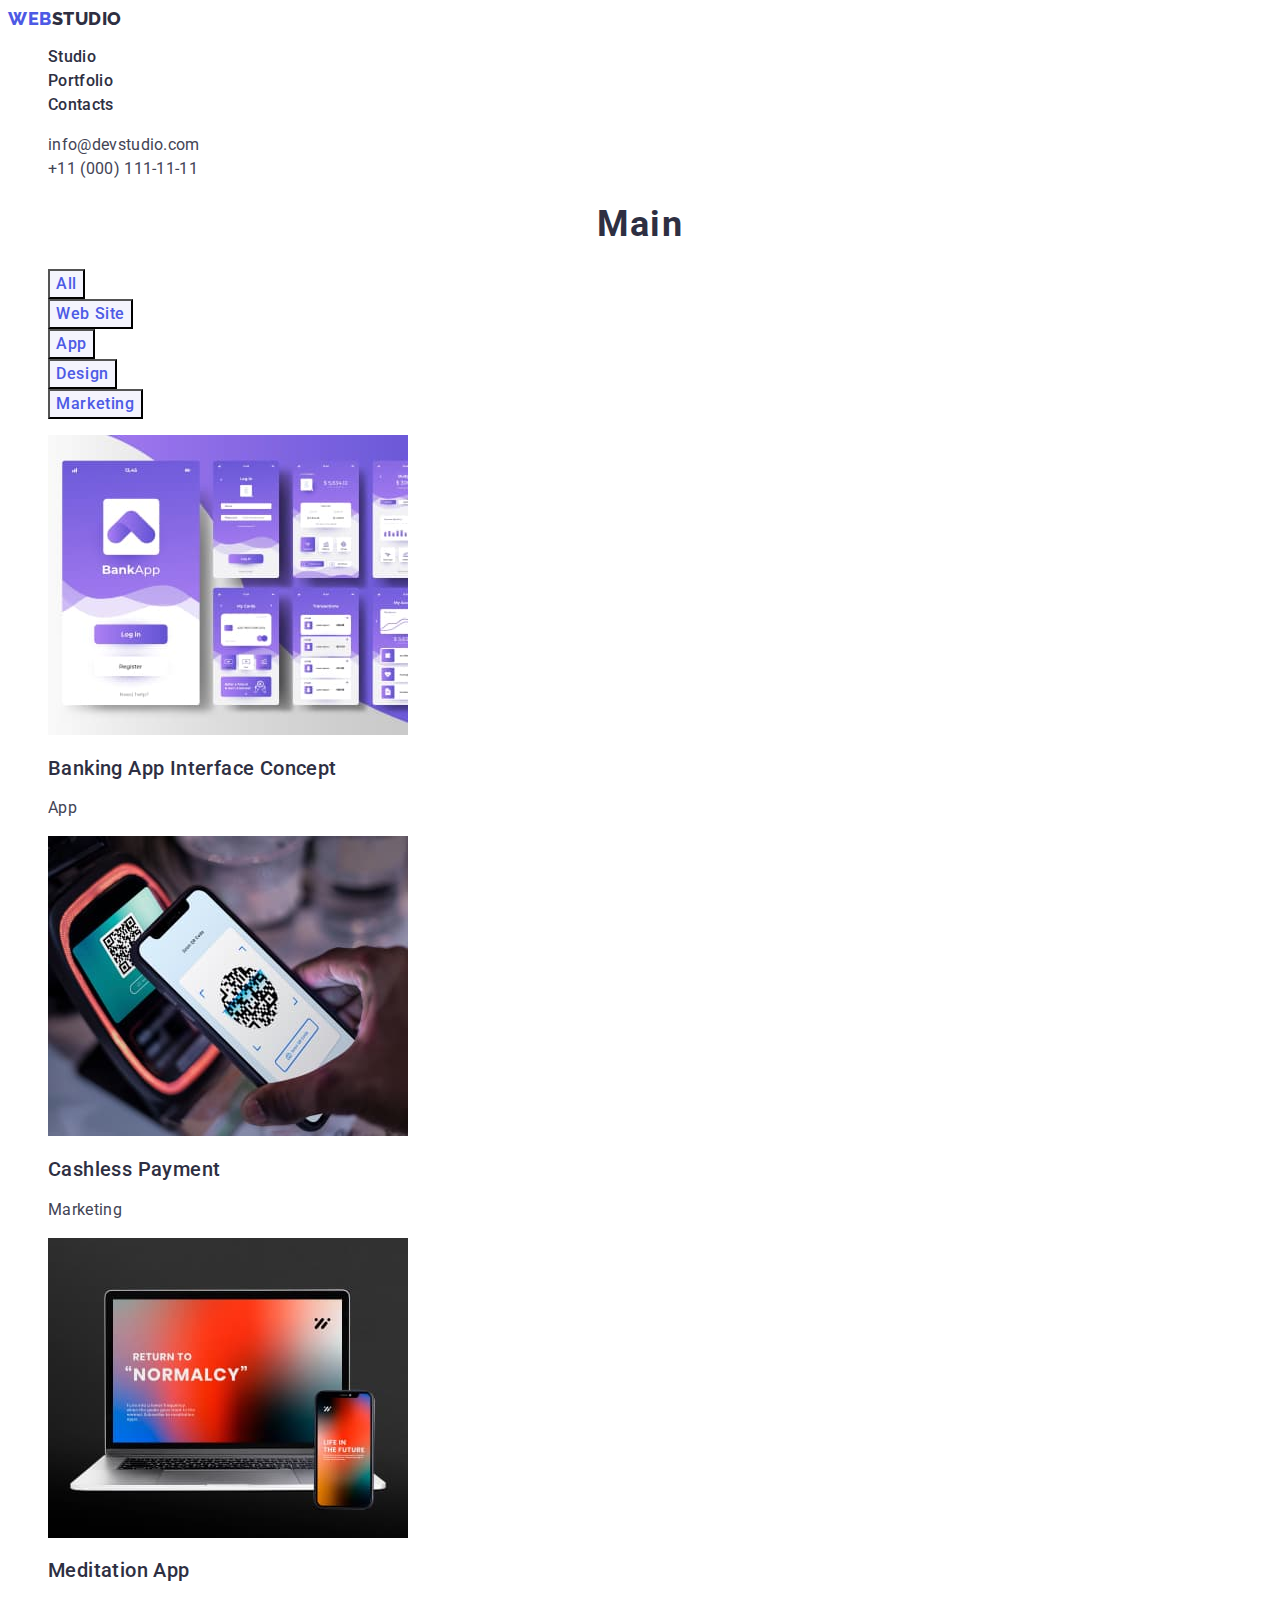
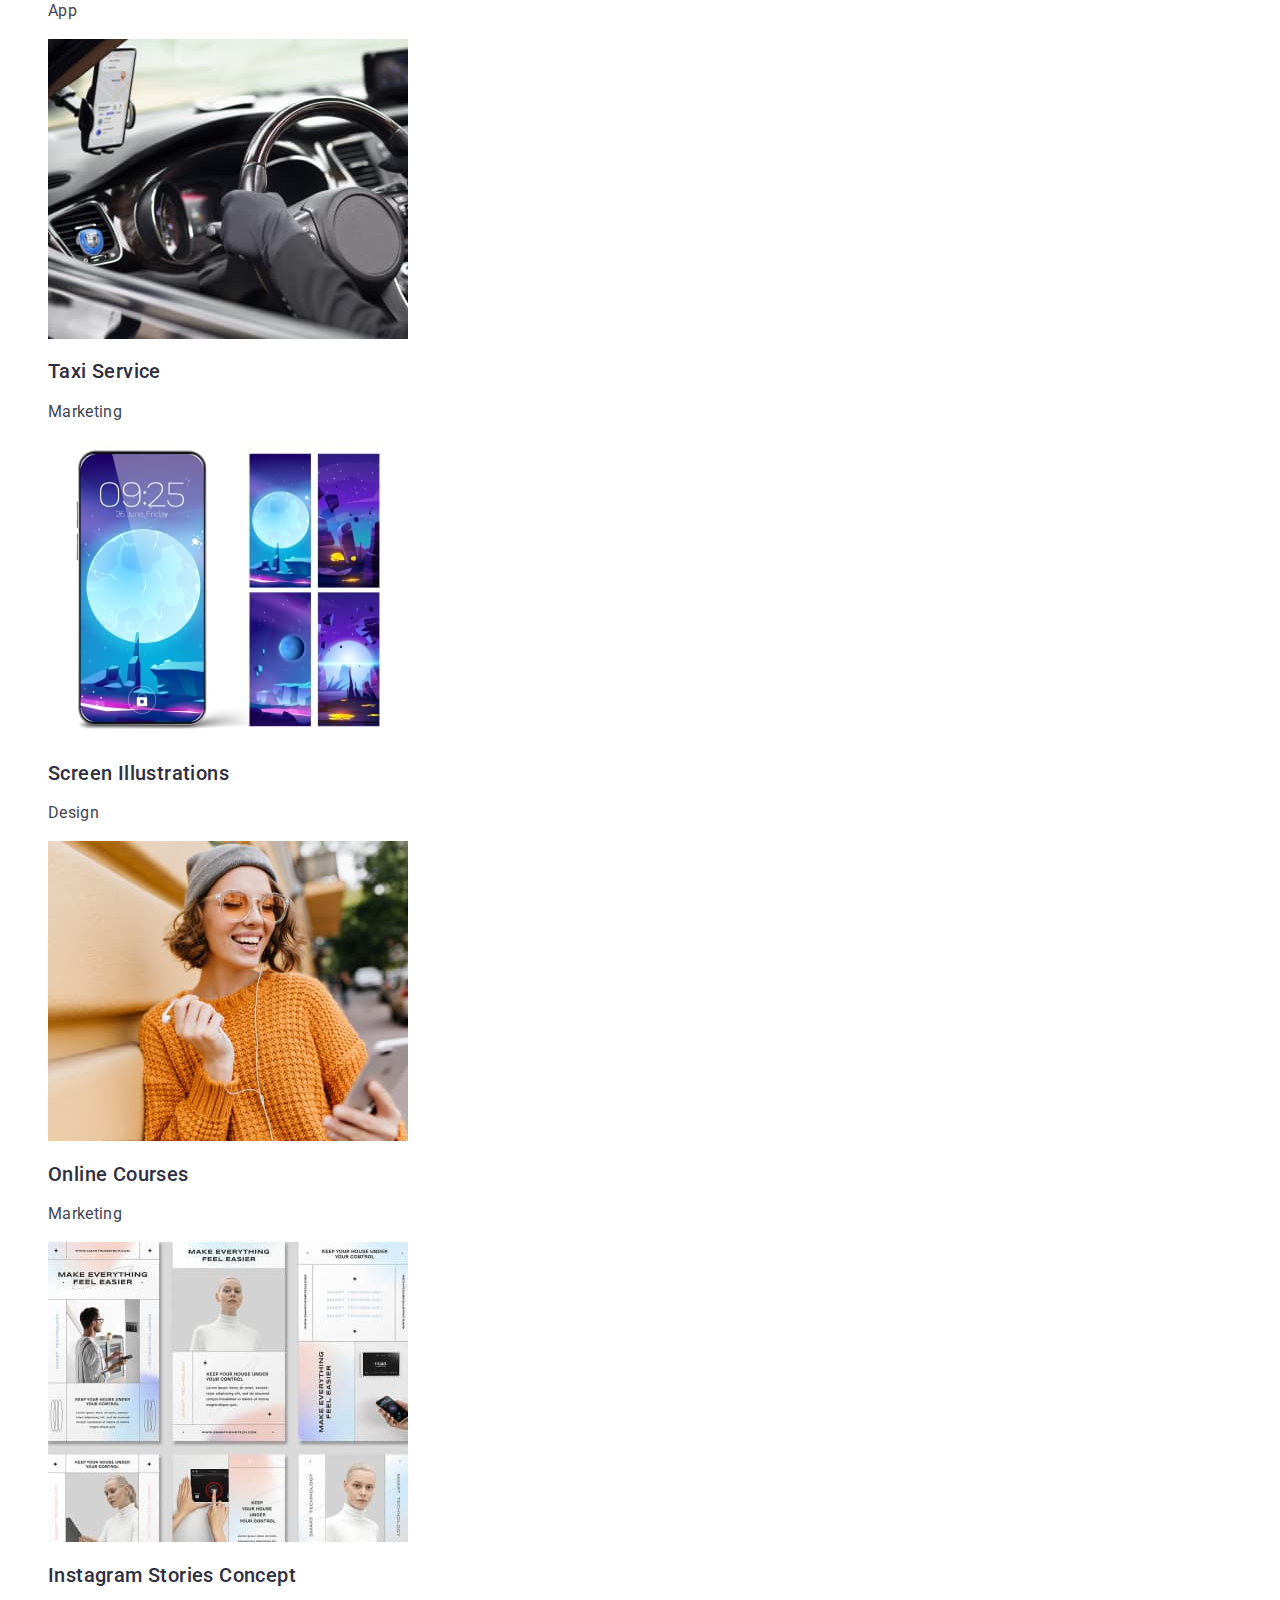
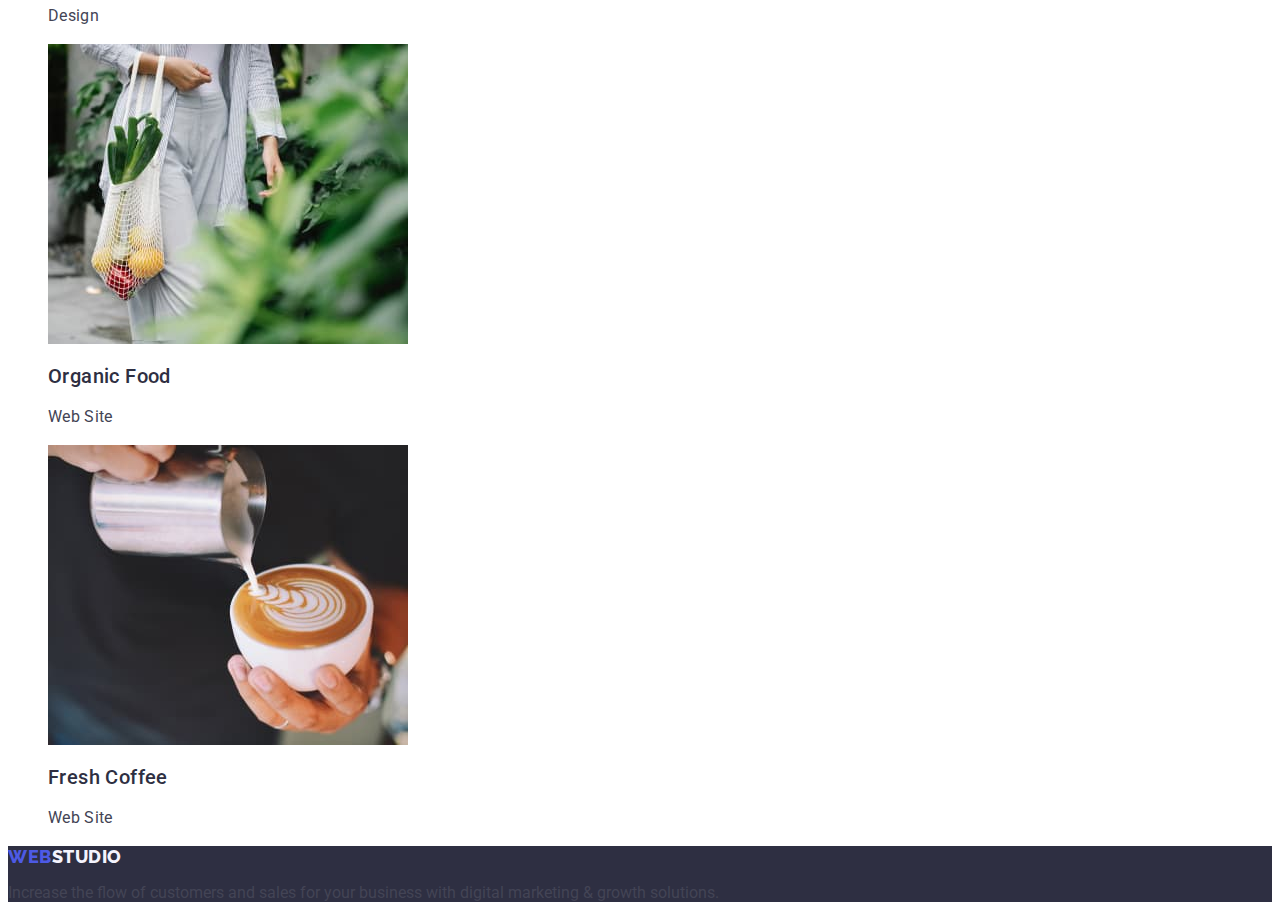
==== commit 753e1597: "hw-2-25" ====
--- a/portfolio.html
+++ b/portfolio.html
@@ -1,6 +1,6 @@
 <!DOCTYPE html>
 <html lang="en">
-<head>
+ <head>
     <meta charset="UTF-8">
     <meta name="viewport" content="width=device-width, initial-scale=1.0">
     <meta name="description" content="WebStudio company portfolio page">
@@ -9,12 +9,11 @@
     <link rel="preconnect" href="https://fonts.gstatic.com" crossorigin>
     <link href="https://fonts.googleapis.com/css2?family=Raleway:wght@800&family=Roboto:wght@400;500;700;900&display=swap" rel="stylesheet">
     <link rel="stylesheet" href="./css/styles.css">
-</head>
+ </head>
     <body>
         <header class="header">
             <nav class="nav">
               <a href="./index.html" class="logo link">Web<span class="logo-studio">Studio</span></a>
-              
               <ul class="list">
                 <li><a href="./index.html" class="nav-link link">Studio</a></li>
                 <li><a href="./portfolio.html" class="nav-link link">Portfolio</a></li>
--- a/css/styles.css
+++ b/css/styles.css
@@ -19,10 +19,7 @@
 .header {
     background-color: var(--whiteColor);
 }
-.footer {
-    color: var(--cloudColor);
-    background-color: var(--navyBlueColor);
-}
+
 .list {
     list-style: none;
 }
@@ -89,6 +86,7 @@
     font-size: 56px;
     line-height: 1.07;
     letter-spacing: 0.02em;
+    text-align: center;
 }
 
 /* Main button */
@@ -164,4 +162,12 @@
     background-color: var(--oceanColor);
 }
 
-
+/* Footer */
+.footer {
+    background-color: var(--navyBlueColor);
+}
+.footer-text {
+    color: var(--cloudColor);
+    line-height: 1.5;
+    letter-spacing: 0.02em;
+}